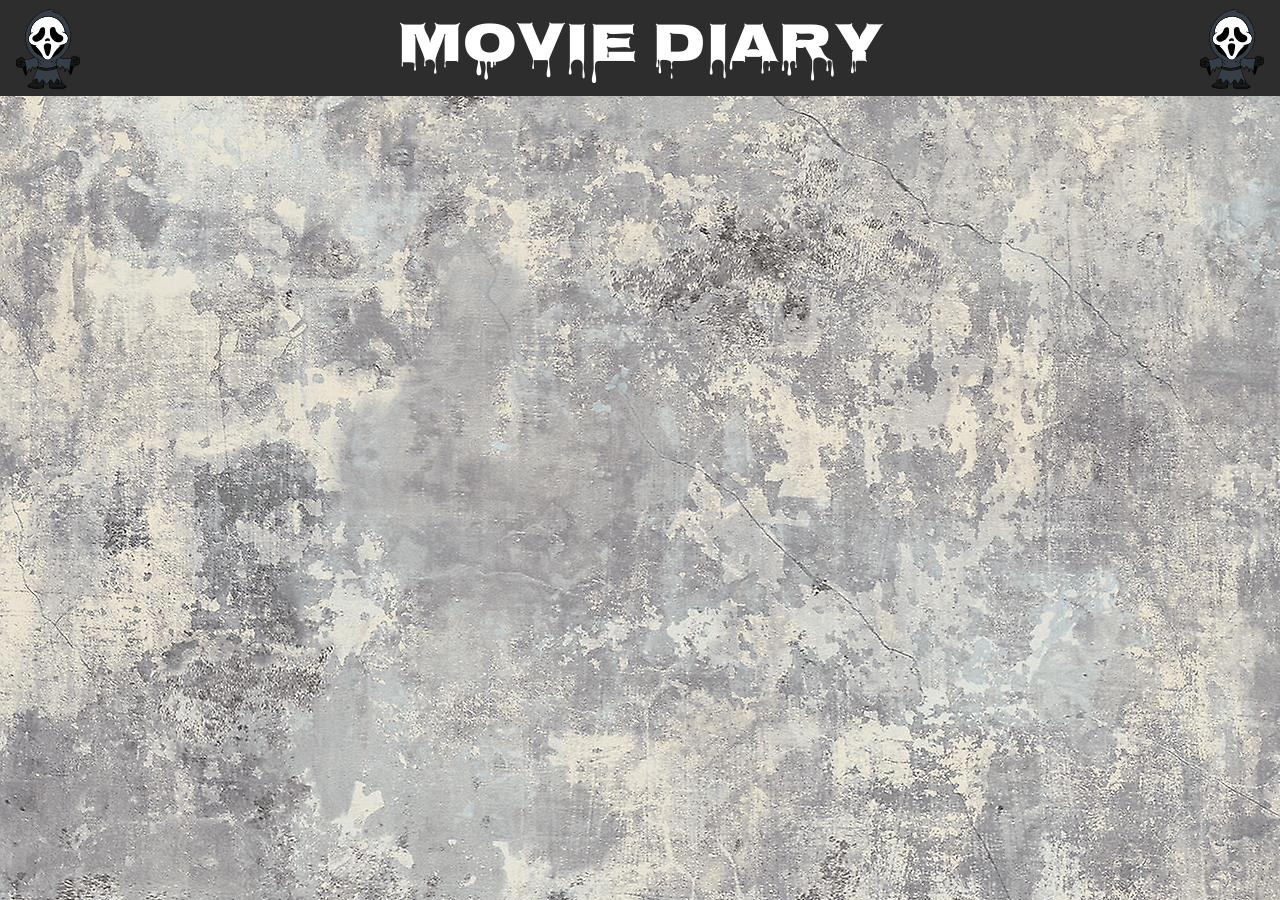
==== unit-1-hello/index.html @ 2e2f6513 "Nav Bar & Background Moved images folder. Set the background to an image. Created the nav bar and ar" ====
<!doctype html>
<html lang="en">
	<head>
		<!--I wanted to create a website focused on one of my favorite scary movies, Scream. A friend and I have gone to see that last two that have come out in theaters and plan to see the new one too. I wanted a page that displayed the movies along with their synopsis. I also included my personal opinion and rating. I originally wanted to make the background black, but stuck with a light gray for accessibility and to better display the dark images. I actually used an image of wallpaper as the background to add the texture that I saw in a lot of the websites we looked at in the archive.-->
		<meta charset="utf-8">
		<title> SCREAM </title>
		<link rel="stylesheet" type="text/css" href="./styles.css" />
	</head>

	<body class="body">

		<nav class="nav">
			<div class="container">
				<div class="nav__layout">
					
						<img src="./images/ghostface.svg" alt="ghostface image" class="nav__image" />
                    	Movie Diary
                    	<img src="./images/ghostface.svg" alt="ghostface image" class="nav__image" />
                	
				</div>
			</div>
		</nav>

	</body>

</html>
---- unit-1-hello/styles.css ----
/*I used this website to figure out how to import the fonts to the css file
https://www.w3docs.com/snippets/css/how-to-import-google-fonts-in-css-file.html
*/
@import url('https://fonts.googleapis.com/css2?family=Nosifer&display=swap');
@import url("https://fonts.googleapis.com/css2?family=Nosifer&family=Special+Elite&display=swap");

.nosifer-regular {
  font-family: "Nosifer", sans-serif;
  font-weight: 400;
  font-style: normal;
}

.special-elite-regular {
  font-family: "Special Elite", system-ui;
  font-weight: 400;
  font-style: normal;
}

.body {
  margin:0;
  background-image: url(./images/background.jpg);
}

* {
    box-sizing: border-box;
}

.nav {
    background-color: #2e2d2d;
    color: white;
    height: 6rem;
    font-family: "Nosifer", sans-serif;
    font-weight: 400;
    font-style: normal;
    font-size: 3.5rem;
}

.nav__layout {
    display: flex;
    justify-content: space-between;
    align-items: center;
}

.nav__image {
    width: 4rem;
    height: 5rem;
    vertical-align: bottom;
}

.container {
    box-sizing: border-box;
    width: 100%;
    padding-left: 1rem;
    padding-right: 1rem;
    margin: 0 auto;
}
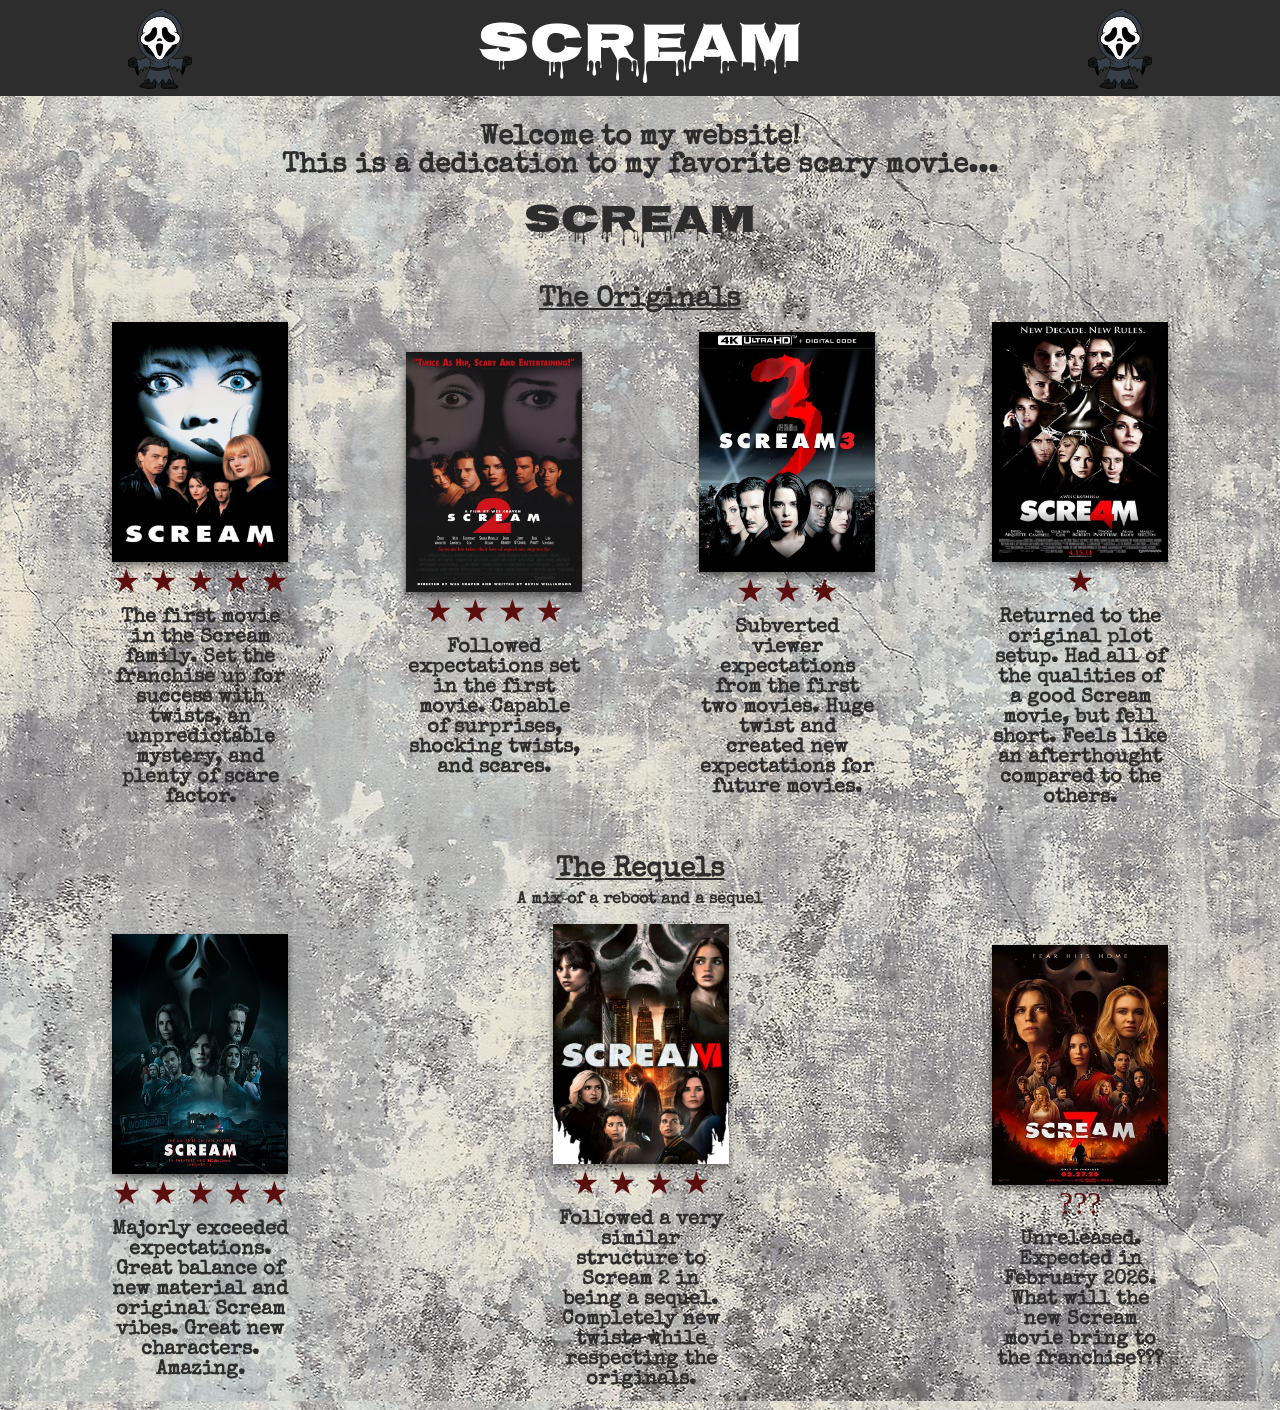
==== commit 28378d6e: "Huge update Added most of the page" ====
--- a/unit-1-hello/index.html
+++ b/unit-1-hello/index.html
@@ -14,12 +14,93 @@
 				<div class="nav__layout">
 					
 						<img src="./images/ghostface.svg" alt="ghostface image" class="nav__image" />
-                    	Movie Diary
+                    	SCREAM
                     	<img src="./images/ghostface.svg" alt="ghostface image" class="nav__image" />
                 	
 				</div>
 			</div>
+
 		</nav>
+
+		<div class="container">
+			<p class="heading">Welcome to my website!<br>
+			This is a dedication to my favorite scary movie...</p>
+			<p class="title">SCREAM</p>
+			<p class="heading"><u>The Originals</u></p>
+		</div>
+
+		<div class="movies">
+			<div class="movie">
+				<img src="./images/Scream1.jpg" alt="Movie poster for Scream 1" class="movie__image" />
+
+				<p class="movie__stars">&#9733 &#9733 &#9733 &#9733 &#9733</p>
+
+				<p class="movie__review">The first movie in the Scream family. Set the franchise up for success with twists, an unpredictable mystery, and plenty of scare factor.</p>
+			</div>
+
+			<div class="movie">
+				<img src="./images/Scream2.jpg" alt="Movie poster for Scream 2" class="movie__image" />
+
+				<p class="movie__stars">&#9733 &#9733 &#9733 &#9733 </p>
+				
+				<p class="movie__review"> Followed expectations set in the first movie. Capable of surprises, shocking twists, and scares.
+				</p>
+			</div>
+
+			<div class="movie">
+				<img src="./images/Scream3.jpg" alt="Movie poster for Scream 3" class="movie__image" />
+
+				<p class="movie__stars">&#9733 &#9733 &#9733</p>
+				
+				<p class="movie__review"> Subverted viewer expectations from the first two movies. Huge twist and created new expectations for future movies.
+				</p>
+			</div>
+
+			<div class="movie">
+				<img src="./images/Scream4.jpg" alt="Movie poster for Scream 4" class="movie__image" />
+
+				<p class="movie__stars">&#9733</p>
+				
+				<p class="movie__review"> 
+					Returned to the original plot setup. Had all of the qualities of a good Scream movie, but fell short. Feels like an afterthought compared to the others.
+				</p>
+			</div>
+
+		</div>
+
+		<p class="heading"><u>The Requels</u></p> 
+		<p class="small_note">A mix of a reboot and a sequel</p>
+
+		<div class="movies">
+			
+			<div class="movie">
+				<img src="./images/Scream5.jpg" alt="Movie poster for Scream 5" class="movie__image" />
+
+				<p class="movie__stars">&#9733 &#9733 &#9733 &#9733 &#9733</p>
+				
+				<p class="movie__review"> Majorly exceeded expectations. Great balance of new material and original Scream vibes. Great new characters. Amazing.
+				</p>
+			</div>
+
+			<div class="movie">
+				<img src="./images/Scream6.jpg" alt="Movie poster for Scream 6" class="movie__image" />
+
+				<p class="movie__stars">&#9733 &#9733 &#9733 &#9733</p>
+				
+				<p class="movie__review"> Followed a very similar structure to Scream 2 in being a sequel. Completely new twists while respecting the originals.
+				</p>
+			</div>
+
+			<div class="movie">
+				<img src="./images/Scream7.jpg" alt="Movie poster for Scream " class="movie__image" />
+
+				<p class="movie__stars">???</p>
+				
+				<p class="movie__review"> Unreleased. Expected in February 2026. What will the new Scream movie bring to the franchise???
+				</p>
+			</div>
+
+		</div>
 
 	</body>
 
--- a/unit-1-hello/styles.css
+++ b/unit-1-hello/styles.css
@@ -39,6 +39,7 @@
     display: flex;
     justify-content: space-between;
     align-items: center;
+    margin: 0 7rem;
 }
 
 .nav__image {
@@ -53,4 +54,66 @@
     padding-left: 1rem;
     padding-right: 1rem;
     margin: 0 auto;
+}
+
+.heading {
+    font-family: "Special Elite", system-ui;
+    font-weight: 700;
+    font-style: normal;
+    font-size: 1.75rem;
+    color: #2e2d2d;
+    text-align: center;
+    margin-bottom: 0.5rem;
+}
+
+.title {
+    font-family: "Nosifer", sans-serif;
+    font-weight: 400;
+    font-style: normal;
+    font-size: 2.5rem;
+    color: #2e2d2d;
+    text-align: center;
+    margin: 0;
+}
+
+.movies {
+    display: flex;
+    justify-content: space-between;
+    align-items: center;
+    margin: 0 7rem;
+}
+
+.movie__image {
+    display: block;
+    width: 11rem;
+    height: 15rem;
+    box-shadow: 0rem 0.25rem 0.5rem rgba(0, 0, 0, 0.5);
+}
+
+.movie__review {
+    font-family: "Special Elite", system-ui;
+    font-weight: 700;
+    font-style: normal;
+    font-size: 1.25rem;
+    color: #2e2d2d;
+    text-align: center;
+    width: 11rem;
+    margin-top: 0.5rem;
+}
+
+.movie__stars {
+    font-size: 2rem;
+    color: #5c0d0d;
+    margin: 0;
+    text-align: center;
+}
+
+.small_note {
+    font-family: "Special Elite", system-ui;
+    font-weight: 700;
+    font-style: normal;
+    font-size: 1rem;
+    color: #2e2d2d;
+    text-align: center;
+    margin-top: 0;
 }
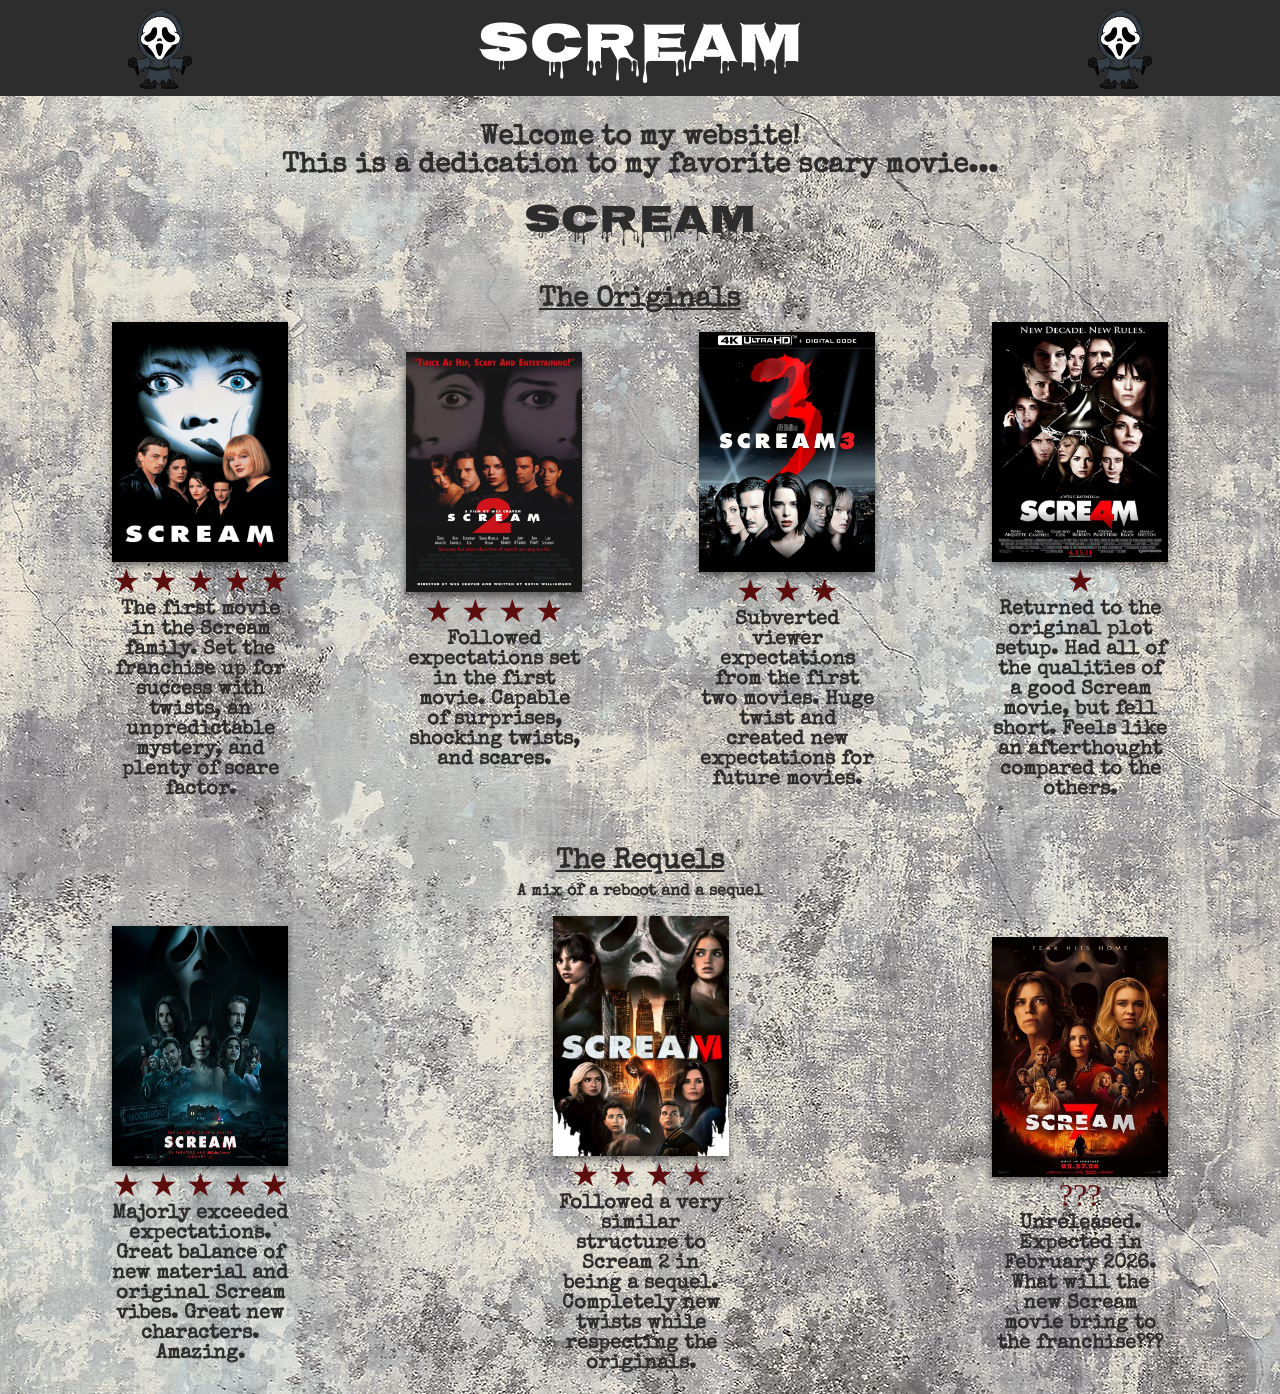
==== commit 072801f1: "Add links to images" ====
--- a/unit-1-hello/index.html
+++ b/unit-1-hello/index.html
@@ -1,7 +1,8 @@
 <!doctype html>
 <html lang="en">
 	<head>
-		<!--I wanted to create a website focused on one of my favorite scary movies, Scream. A friend and I have gone to see that last two that have come out in theaters and plan to see the new one too. I wanted a page that displayed the movies along with their synopsis. I also included my personal opinion and rating. I originally wanted to make the background black, but stuck with a light gray for accessibility and to better display the dark images. I actually used an image of wallpaper as the background to add the texture that I saw in a lot of the websites we looked at in the archive.-->
+		<!--I wanted to create a website focused on one of my favorite scary movies, Scream. A friend and I have gone to see that last two that have come out in theaters and plan to see the new one too. I wanted a page that displayed the movies along with my my personal opinion and rating. I originally wanted to make the background black, but stuck with a light gray for accessibility and to better display the dark images. I actually used an image of 90's wallpaper as the background to add the texture that I saw in a lot of the websites we looked at in the archive.-->
+		<!--I chose to add hyperlinks to each movie poster image that went to the respective IMDB page. Since there is no synopsis on this page, I wanted to connect to a page with information about each individual movie.-->
 		<meta charset="utf-8">
 		<title> SCREAM </title>
 		<link rel="stylesheet" type="text/css" href="./styles.css" />
@@ -9,10 +10,11 @@
 
 	<body class="body">
 
+		<!--Create a title bar-->
 		<nav class="nav">
 			<div class="container">
 				<div class="nav__layout">
-					
+						<!--Include 2 ghostface images on either side of the title-->
 						<img src="./images/ghostface.svg" alt="ghostface image" class="nav__image" />
                     	SCREAM
                     	<img src="./images/ghostface.svg" alt="ghostface image" class="nav__image" />
@@ -22,6 +24,7 @@
 
 		</nav>
 
+	<!--Include a small purpose statement for the page.-->
 		<div class="container">
 			<p class="heading">Welcome to my website!<br>
 			This is a dedication to my favorite scary movie...</p>
@@ -29,17 +32,28 @@
 			<p class="heading"><u>The Originals</u></p>
 		</div>
 
+		<!--A container to arrange the different movies-->
 		<div class="movies">
+
+			<!--A container to arrange the movie poster image, stars, and review.-->
 			<div class="movie">
-				<img src="./images/Scream1.jpg" alt="Movie poster for Scream 1" class="movie__image" />
+				<!--The movie poster image-->
+				<!--I decided to add a link to the imdb page for each movie since there is no synopsis on my page.-->
+				<a href="https://www.imdb.com/title/tt0117571/?ref_=fn_t_2">
+					<img src="./images/Scream1.jpg" alt="Scream 1 movie poster with main characters displayed in front of a large face. Title displayed at the bottom." class="movie__image" />
+				</a>
 
+				<!--Use the html code for the stars-->
 				<p class="movie__stars">&#9733 &#9733 &#9733 &#9733 &#9733</p>
 
+				<!--My personal review of the movie.-->
 				<p class="movie__review">The first movie in the Scream family. Set the franchise up for success with twists, an unpredictable mystery, and plenty of scare factor.</p>
 			</div>
 
 			<div class="movie">
-				<img src="./images/Scream2.jpg" alt="Movie poster for Scream 2" class="movie__image" />
+				<a href="https://www.imdb.com/title/tt0120082/?ref_=fn_t_1">
+					<img src="./images/Scream2.jpg" alt="Scream 2 movie poster with main characters displayed in front of two large faces. Title displayed in front of the characters and a large 2." class="movie__image" />
+				</a>
 
 				<p class="movie__stars">&#9733 &#9733 &#9733 &#9733 </p>
 				
@@ -48,7 +62,9 @@
 			</div>
 
 			<div class="movie">
-				<img src="./images/Scream3.jpg" alt="Movie poster for Scream 3" class="movie__image" />
+				<a href="https://www.imdb.com/title/tt0134084/?ref_=fn_t_1">
+					<img src="./images/Scream3.jpg" alt="Scream 3 movie poster with main characters displayed in front of a cityscape. Title in front of a large 3 aboce their heads." class="movie__image" />
+				</a>
 
 				<p class="movie__stars">&#9733 &#9733 &#9733</p>
 				
@@ -57,7 +73,9 @@
 			</div>
 
 			<div class="movie">
-				<img src="./images/Scream4.jpg" alt="Movie poster for Scream 4" class="movie__image" />
+				<a href="https://www.imdb.com/title/tt1262416/?ref_=fn_t_1">
+					<img src="./images/Scream4.jpg" alt="Scream 4 movie poster with main characters displayed around a central ghostface in a cracked mirror. Title displayed at the bottom with a 4 replacing the A in Scream." class="movie__image" />
+				</a>
 
 				<p class="movie__stars">&#9733</p>
 				
@@ -68,13 +86,18 @@
 
 		</div>
 
+		<!--Include a heading for the next section along with a small description of what it means.-->
 		<p class="heading"><u>The Requels</u></p> 
 		<p class="small_note">A mix of a reboot and a sequel</p>
 
+		<!--A container to arrange the different movies-->
 		<div class="movies">
 			
+			<!--A container to arrange the movie poster image, stars, and review.-->
 			<div class="movie">
-				<img src="./images/Scream5.jpg" alt="Movie poster for Scream 5" class="movie__image" />
+				<a href="https://www.imdb.com/title/tt11245972/?ref_=fn_t_2">
+					<img src="./images/Scream5.jpg" alt="Scream 5 movie poster with main characters displayed in front of ghostface and a small house displayed in front of them. Title of Scream displayed at the bottom" class="movie__image" />
+				</a>
 
 				<p class="movie__stars">&#9733 &#9733 &#9733 &#9733 &#9733</p>
 				
@@ -83,7 +106,9 @@
 			</div>
 
 			<div class="movie">
-				<img src="./images/Scream6.jpg" alt="Movie poster for Scream 6" class="movie__image" />
+				<a href="https://www.imdb.com/title/tt17663992/?ref_=fn_t_2">
+					<img src="./images/Scream6.jpg" alt="Scream 6 movie poster with main characters displayed in a U around two ghostface characters and a cityscape. Title displayed in the middle of the poster of Scream with the M showing a VI to represent the 6th movie." class="movie__image" />
+				</a>
 
 				<p class="movie__stars">&#9733 &#9733 &#9733 &#9733</p>
 				
@@ -92,8 +117,11 @@
 			</div>
 
 			<div class="movie">
-				<img src="./images/Scream7.jpg" alt="Movie poster for Scream " class="movie__image" />
+				<a href="https://www.imdb.com/title/tt27047903/?ref_=fn_t_3">
+					<img src="./images/Scream7.jpg" alt="Scream 7 movie poster with main characters displayed in a bunch in front of ghostface. The bottom of the poster shows a burning hsouse with another ghostface character. Title of Scream displayed in front of a large red 7. " class="movie__image" />
+				</a>
 
+				<!--This one is unreleased, so I replaced the stars with question marks.-->
 				<p class="movie__stars">???</p>
 				
 				<p class="movie__review"> Unreleased. Expected in February 2026. What will the new Scream movie bring to the franchise???
--- a/unit-1-hello/styles.css
+++ b/unit-1-hello/styles.css
@@ -16,15 +16,18 @@
   font-style: normal;
 }
 
+/*Set up the background image for the page*/
 .body {
   margin:0;
   background-image: url(./images/background.jpg);
 }
 
+/*Use the border-box as the constraint for stuff on the page.*/
 * {
     box-sizing: border-box;
 }
 
+/*Color the top nav bar and set the proper font*/
 .nav {
     background-color: #2e2d2d;
     color: white;
@@ -35,6 +38,7 @@
     font-size: 3.5rem;
 }
 
+/*Set up how the nav bar should be displayed*/
 .nav__layout {
     display: flex;
     justify-content: space-between;
@@ -42,12 +46,14 @@
     margin: 0 7rem;
 }
 
+/*The specific size settings for the ghostface images in the nav bar*/
 .nav__image {
     width: 4rem;
     height: 5rem;
     vertical-align: bottom;
 }
 
+/*A general container*/
 .container {
     box-sizing: border-box;
     width: 100%;
@@ -56,6 +62,7 @@
     margin: 0 auto;
 }
 
+/*Font settings for the headings on the page*/
 .heading {
     font-family: "Special Elite", system-ui;
     font-weight: 700;
@@ -66,6 +73,7 @@
     margin-bottom: 0.5rem;
 }
 
+/*Font settings for the title of the page*/
 .title {
     font-family: "Nosifer", sans-serif;
     font-weight: 400;
@@ -76,6 +84,7 @@
     margin: 0;
 }
 
+/*Display settings for the movies for spacing*/
 .movies {
     display: flex;
     justify-content: space-between;
@@ -83,6 +92,7 @@
     margin: 0 7rem;
 }
 
+/*Size settings for the movie poster images and an added box shadow*/
 .movie__image {
     display: block;
     width: 11rem;
@@ -90,6 +100,15 @@
     box-shadow: 0rem 0.25rem 0.5rem rgba(0, 0, 0, 0.5);
 }
 
+/*Color and size settings for the stars*/
+.movie__stars {
+    font-size: 2rem;
+    color: #5c0d0d;
+    margin: 0;
+    text-align: center;
+}
+
+/*Font settings and display settings for the movie reviews*/
 .movie__review {
     font-family: "Special Elite", system-ui;
     font-weight: 700;
@@ -98,16 +117,10 @@
     color: #2e2d2d;
     text-align: center;
     width: 11rem;
-    margin-top: 0.5rem;
+    margin-top: 0;
 }
 
-.movie__stars {
-    font-size: 2rem;
-    color: #5c0d0d;
-    margin: 0;
-    text-align: center;
-}
-
+/*Font and display settings for the small note on requels*/
 .small_note {
     font-family: "Special Elite", system-ui;
     font-weight: 700;
